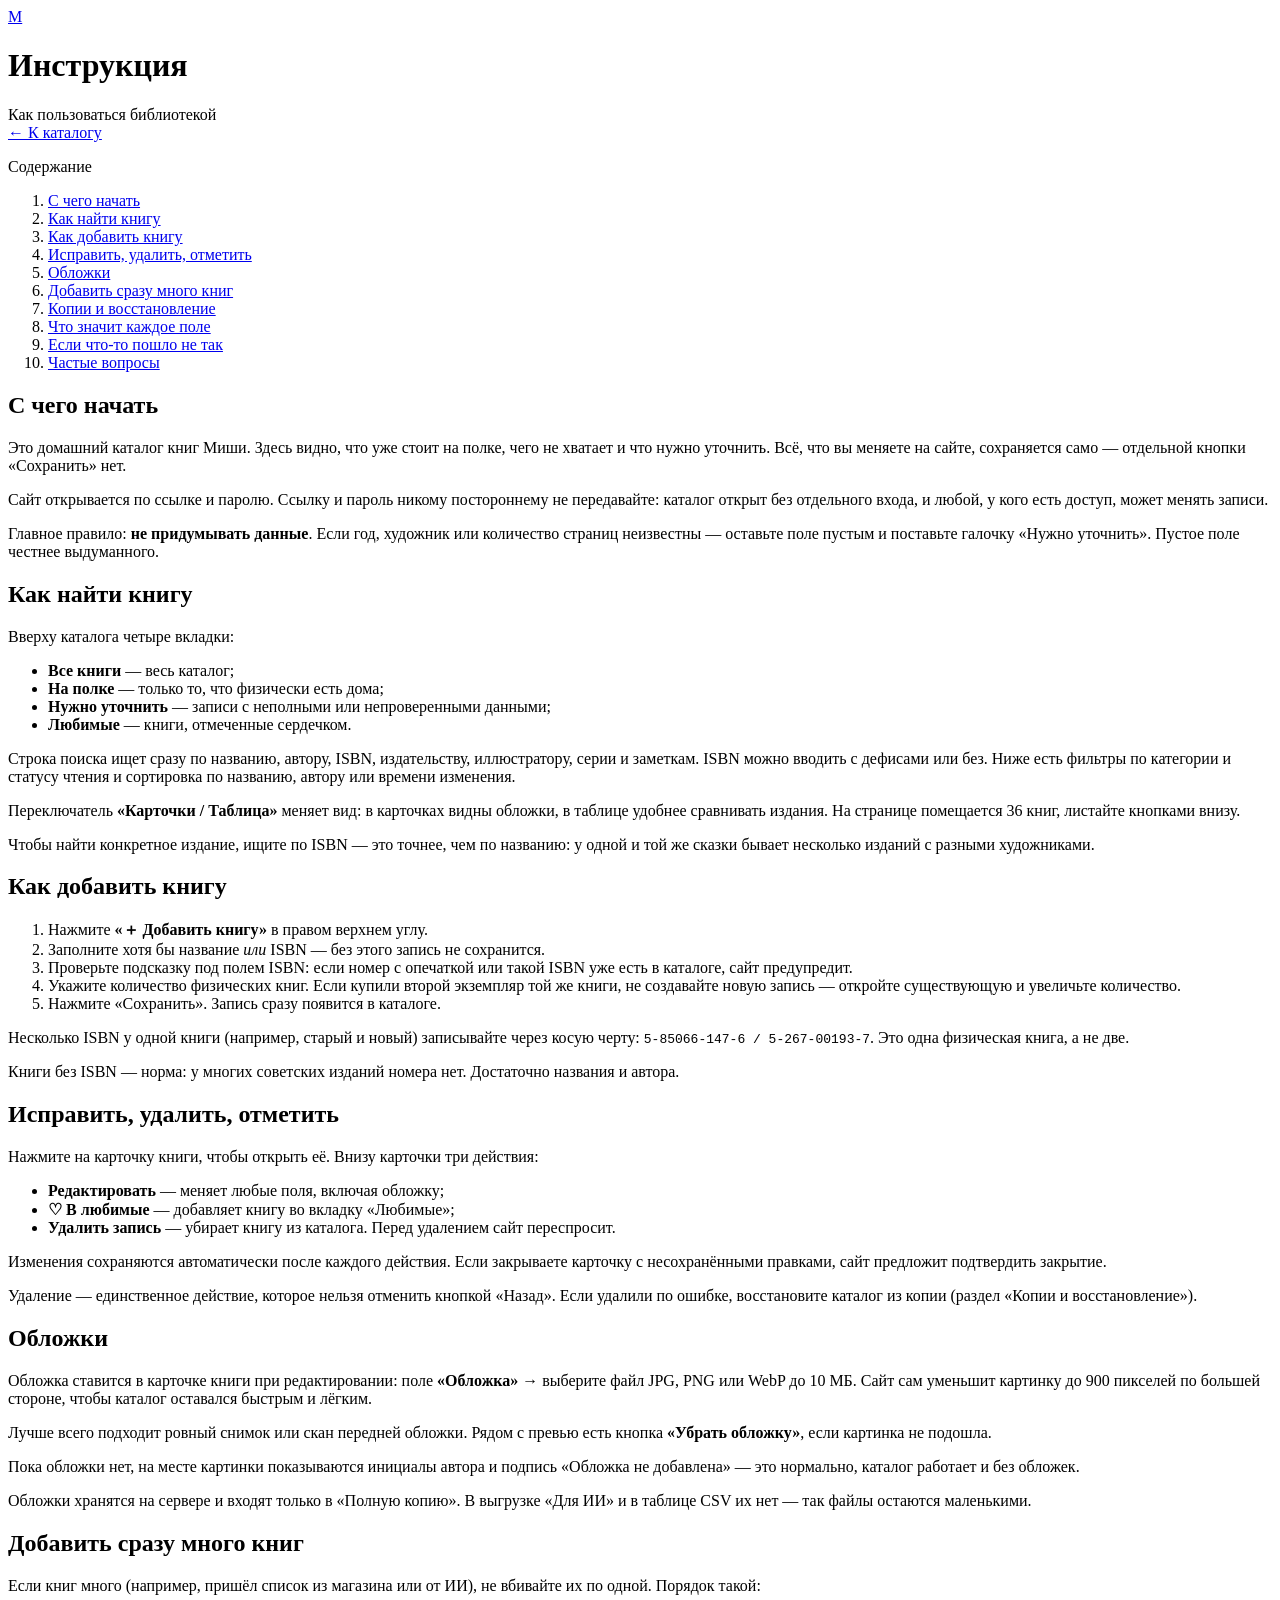
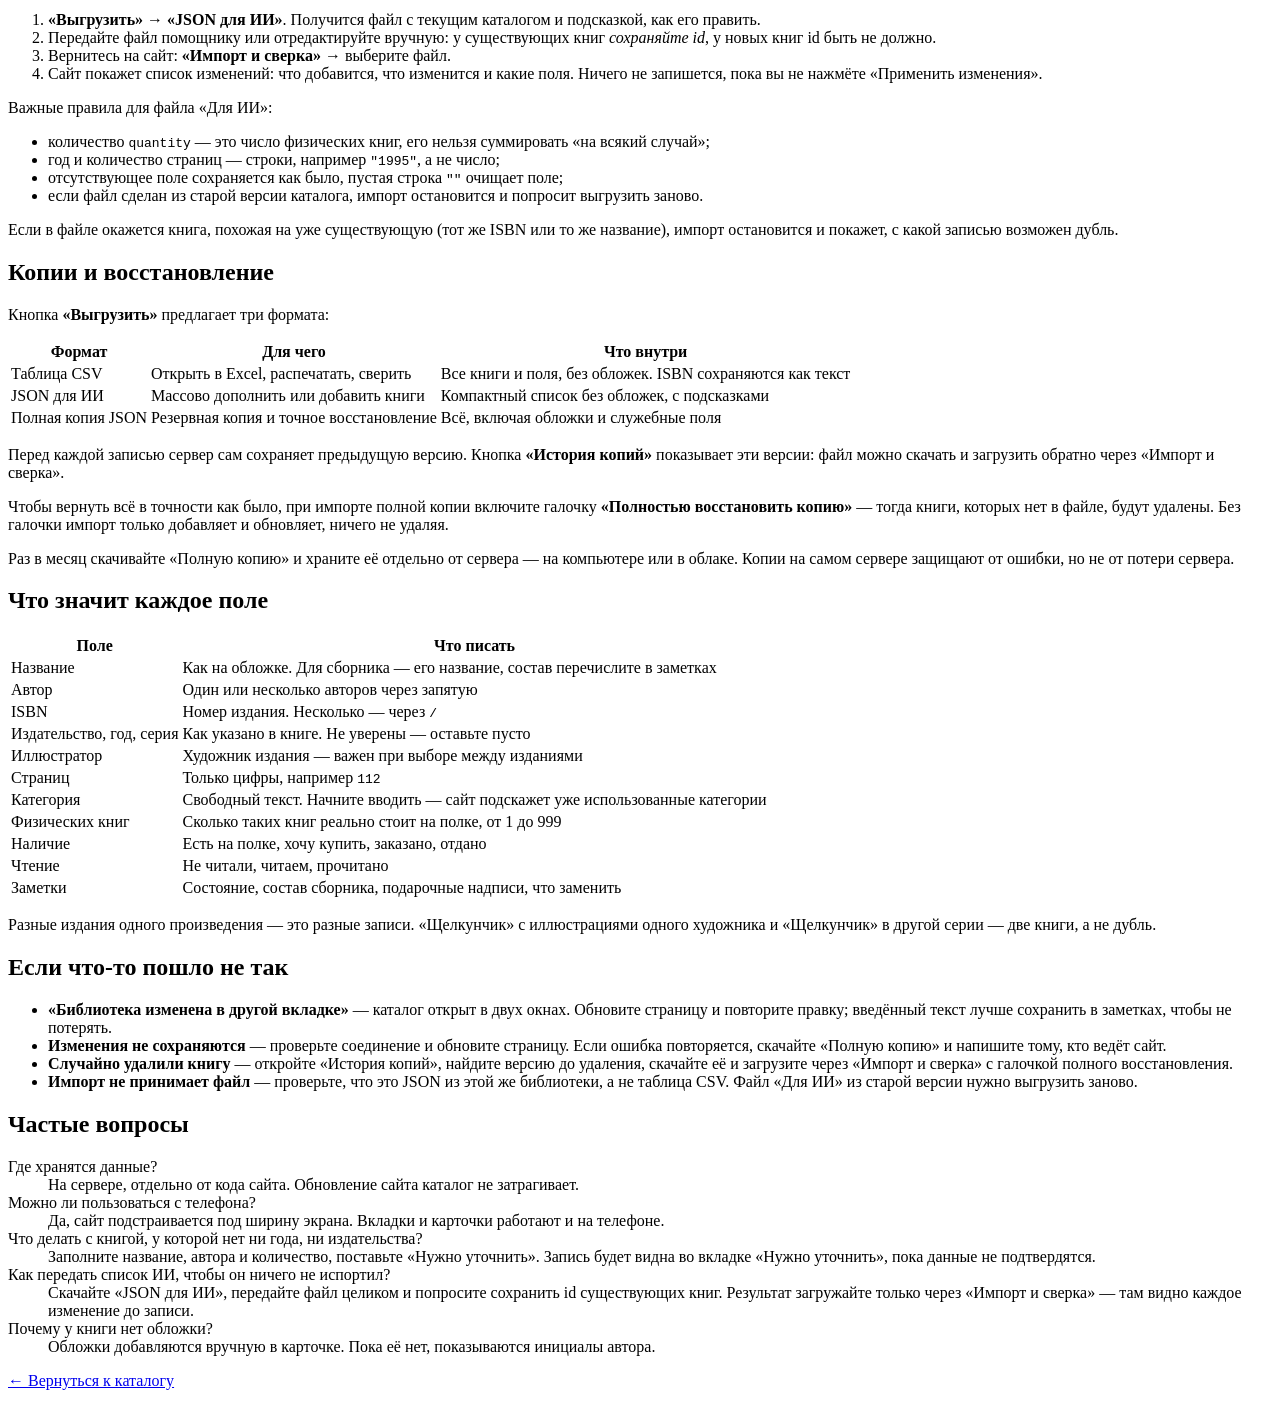
==== prototype/help.html @ b4c93ac7 "Add usage guide page and header link" ====
<!doctype html>
<html lang="ru"><head><meta charset="utf-8"><meta name="viewport" content="width=device-width,initial-scale=1"><title>Инструкция — Библиотека Миши</title><link rel="stylesheet" href="/style.css"></head>
<body class="help-page">
<header><div class="brand"><a class="monogram" href="/" aria-label="К каталогу">М</a><div><h1>Инструкция</h1><span class="muted">Как пользоваться библиотекой</span></div></div><div class="actions"><a class="link-button" href="/">← К каталогу</a></div></header>
<main class="help-wrap">
<nav class="help-nav" aria-label="Содержание инструкции">
<p class="help-nav-title">Содержание</p>
<ol>
<li><a href="#start">С чего начать</a></li>
<li><a href="#find">Как найти книгу</a></li>
<li><a href="#add">Как добавить книгу</a></li>
<li><a href="#edit">Исправить, удалить, отметить</a></li>
<li><a href="#covers">Обложки</a></li>
<li><a href="#many">Добавить сразу много книг</a></li>
<li><a href="#backup">Копии и восстановление</a></li>
<li><a href="#fields">Что значит каждое поле</a></li>
<li><a href="#trouble">Если что-то пошло не так</a></li>
<li><a href="#faq">Частые вопросы</a></li>
</ol>
</nav>
<article class="help">

<section id="start">
<h2>С чего начать</h2>
<p>Это домашний каталог книг Миши. Здесь видно, что уже стоит на полке, чего не хватает и что нужно уточнить. Всё, что вы меняете на сайте, сохраняется само — отдельной кнопки «Сохранить» нет.</p>
<p>Сайт открывается по ссылке и паролю. Ссылку и пароль никому постороннему не передавайте: каталог открыт без отдельного входа, и любой, у кого есть доступ, может менять записи.</p>
<div class="callout">Главное правило: <strong>не придумывать данные</strong>. Если год, художник или количество страниц неизвестны — оставьте поле пустым и поставьте галочку «Нужно уточнить». Пустое поле честнее выдуманного.</div>
</section>

<section id="find">
<h2>Как найти книгу</h2>
<p>Вверху каталога четыре вкладки:</p>
<ul>
<li><strong>Все книги</strong> — весь каталог;</li>
<li><strong>На полке</strong> — только то, что физически есть дома;</li>
<li><strong>Нужно уточнить</strong> — записи с неполными или непроверенными данными;</li>
<li><strong>Любимые</strong> — книги, отмеченные сердечком.</li>
</ul>
<p>Строка поиска ищет сразу по названию, автору, ISBN, издательству, иллюстратору, серии и заметкам. ISBN можно вводить с дефисами или без. Ниже есть фильтры по категории и статусу чтения и сортировка по названию, автору или времени изменения.</p>
<p>Переключатель <strong>«Карточки / Таблица»</strong> меняет вид: в карточках видны обложки, в таблице удобнее сравнивать издания. На странице помещается 36 книг, листайте кнопками внизу.</p>
<div class="callout">Чтобы найти конкретное издание, ищите по ISBN — это точнее, чем по названию: у одной и той же сказки бывает несколько изданий с разными художниками.</div>
</section>

<section id="add">
<h2>Как добавить книгу</h2>
<ol class="steps">
<li>Нажмите <strong>«＋ Добавить книгу»</strong> в правом верхнем углу.</li>
<li>Заполните хотя бы название <em>или</em> ISBN — без этого запись не сохранится.</li>
<li>Проверьте подсказку под полем ISBN: если номер с опечаткой или такой ISBN уже есть в каталоге, сайт предупредит.</li>
<li>Укажите количество физических книг. Если купили второй экземпляр той же книги, не создавайте новую запись — откройте существующую и увеличьте количество.</li>
<li>Нажмите «Сохранить». Запись сразу появится в каталоге.</li>
</ol>
<p>Несколько ISBN у одной книги (например, старый и новый) записывайте через косую черту: <code>5-85066-147-6 / 5-267-00193-7</code>. Это одна физическая книга, а не две.</p>
<p>Книги без ISBN — норма: у многих советских изданий номера нет. Достаточно названия и автора.</p>
</section>

<section id="edit">
<h2>Исправить, удалить, отметить</h2>
<p>Нажмите на карточку книги, чтобы открыть её. Внизу карточки три действия:</p>
<ul>
<li><strong>Редактировать</strong> — меняет любые поля, включая обложку;</li>
<li><strong>♡ В любимые</strong> — добавляет книгу во вкладку «Любимые»;</li>
<li><strong>Удалить запись</strong> — убирает книгу из каталога. Перед удалением сайт переспросит.</li>
</ul>
<p>Изменения сохраняются автоматически после каждого действия. Если закрываете карточку с несохранёнными правками, сайт предложит подтвердить закрытие.</p>
<div class="callout warn">Удаление — единственное действие, которое нельзя отменить кнопкой «Назад». Если удалили по ошибке, восстановите каталог из копии (раздел «Копии и восстановление»).</div>
</section>

<section id="covers">
<h2>Обложки</h2>
<p>Обложка ставится в карточке книги при редактировании: поле <strong>«Обложка»</strong> → выберите файл JPG, PNG или WebP до 10 МБ. Сайт сам уменьшит картинку до 900 пикселей по большей стороне, чтобы каталог оставался быстрым и лёгким.</p>
<p>Лучше всего подходит ровный снимок или скан передней обложки. Рядом с превью есть кнопка <strong>«Убрать обложку»</strong>, если картинка не подошла.</p>
<p>Пока обложки нет, на месте картинки показываются инициалы автора и подпись «Обложка не добавлена» — это нормально, каталог работает и без обложек.</p>
<div class="callout">Обложки хранятся на сервере и входят только в «Полную копию». В выгрузке «Для ИИ» и в таблице CSV их нет — так файлы остаются маленькими.</div>
</section>

<section id="many">
<h2>Добавить сразу много книг</h2>
<p>Если книг много (например, пришёл список из магазина или от ИИ), не вбивайте их по одной. Порядок такой:</p>
<ol class="steps">
<li><strong>«Выгрузить» → «JSON для ИИ»</strong>. Получится файл с текущим каталогом и подсказкой, как его править.</li>
<li>Передайте файл помощнику или отредактируйте вручную: у существующих книг <em>сохраняйте id</em>, у новых книг id быть не должно.</li>
<li>Вернитесь на сайт: <strong>«Импорт и сверка»</strong> → выберите файл.</li>
<li>Сайт покажет список изменений: что добавится, что изменится и какие поля. Ничего не запишется, пока вы не нажмёте «Применить изменения».</li>
</ol>
<p>Важные правила для файла «Для ИИ»:</p>
<ul>
<li>количество <code>quantity</code> — это число физических книг, его нельзя суммировать «на всякий случай»;</li>
<li>год и количество страниц — строки, например <code>"1995"</code>, а не число;</li>
<li>отсутствующее поле сохраняется как было, пустая строка <code>""</code> очищает поле;</li>
<li>если файл сделан из старой версии каталога, импорт остановится и попросит выгрузить заново.</li>
</ul>
<p>Если в файле окажется книга, похожая на уже существующую (тот же ISBN или то же название), импорт остановится и покажет, с какой записью возможен дубль.</p>
</section>

<section id="backup">
<h2>Копии и восстановление</h2>
<p>Кнопка <strong>«Выгрузить»</strong> предлагает три формата:</p>
<table class="help-table">
<thead><tr><th>Формат</th><th>Для чего</th><th>Что внутри</th></tr></thead>
<tbody>
<tr><td>Таблица CSV</td><td>Открыть в Excel, распечатать, сверить</td><td>Все книги и поля, без обложек. ISBN сохраняются как текст</td></tr>
<tr><td>JSON для ИИ</td><td>Массово дополнить или добавить книги</td><td>Компактный список без обложек, с подсказками</td></tr>
<tr><td>Полная копия JSON</td><td>Резервная копия и точное восстановление</td><td>Всё, включая обложки и служебные поля</td></tr>
</tbody>
</table>
<p>Перед каждой записью сервер сам сохраняет предыдущую версию. Кнопка <strong>«История копий»</strong> показывает эти версии: файл можно скачать и загрузить обратно через «Импорт и сверка».</p>
<p>Чтобы вернуть всё в точности как было, при импорте полной копии включите галочку <strong>«Полностью восстановить копию»</strong> — тогда книги, которых нет в файле, будут удалены. Без галочки импорт только добавляет и обновляет, ничего не удаляя.</p>
<div class="callout">Раз в месяц скачивайте «Полную копию» и храните её отдельно от сервера — на компьютере или в облаке. Копии на самом сервере защищают от ошибки, но не от потери сервера.</div>
</section>

<section id="fields">
<h2>Что значит каждое поле</h2>
<table class="help-table">
<thead><tr><th>Поле</th><th>Что писать</th></tr></thead>
<tbody>
<tr><td>Название</td><td>Как на обложке. Для сборника — его название, состав перечислите в заметках</td></tr>
<tr><td>Автор</td><td>Один или несколько авторов через запятую</td></tr>
<tr><td>ISBN</td><td>Номер издания. Несколько — через <code>/</code></td></tr>
<tr><td>Издательство, год, серия</td><td>Как указано в книге. Не уверены — оставьте пусто</td></tr>
<tr><td>Иллюстратор</td><td>Художник издания — важен при выборе между изданиями</td></tr>
<tr><td>Страниц</td><td>Только цифры, например <code>112</code></td></tr>
<tr><td>Категория</td><td>Свободный текст. Начните вводить — сайт подскажет уже использованные категории</td></tr>
<tr><td>Физических книг</td><td>Сколько таких книг реально стоит на полке, от 1 до 999</td></tr>
<tr><td>Наличие</td><td>Есть на полке, хочу купить, заказано, отдано</td></tr>
<tr><td>Чтение</td><td>Не читали, читаем, прочитано</td></tr>
<tr><td>Заметки</td><td>Состояние, состав сборника, подарочные надписи, что заменить</td></tr>
</tbody>
</table>
<p>Разные издания одного произведения — это разные записи. «Щелкунчик» с иллюстрациями одного художника и «Щелкунчик» в другой серии — две книги, а не дубль.</p>
</section>

<section id="trouble">
<h2>Если что-то пошло не так</h2>
<ul>
<li><strong>«Библиотека изменена в другой вкладке»</strong> — каталог открыт в двух окнах. Обновите страницу и повторите правку; введённый текст лучше сохранить в заметках, чтобы не потерять.</li>
<li><strong>Изменения не сохраняются</strong> — проверьте соединение и обновите страницу. Если ошибка повторяется, скачайте «Полную копию» и напишите тому, кто ведёт сайт.</li>
<li><strong>Случайно удалили книгу</strong> — откройте «История копий», найдите версию до удаления, скачайте её и загрузите через «Импорт и сверка» с галочкой полного восстановления.</li>
<li><strong>Импорт не принимает файл</strong> — проверьте, что это JSON из этой же библиотеки, а не таблица CSV. Файл «Для ИИ» из старой версии нужно выгрузить заново.</li>
</ul>
</section>

<section id="faq">
<h2>Частые вопросы</h2>
<dl class="help-faq">
<dt>Где хранятся данные?</dt>
<dd>На сервере, отдельно от кода сайта. Обновление сайта каталог не затрагивает.</dd>
<dt>Можно ли пользоваться с телефона?</dt>
<dd>Да, сайт подстраивается под ширину экрана. Вкладки и карточки работают и на телефоне.</dd>
<dt>Что делать с книгой, у которой нет ни года, ни издательства?</dt>
<dd>Заполните название, автора и количество, поставьте «Нужно уточнить». Запись будет видна во вкладке «Нужно уточнить», пока данные не подтвердятся.</dd>
<dt>Как передать список ИИ, чтобы он ничего не испортил?</dt>
<dd>Скачайте «JSON для ИИ», передайте файл целиком и попросите сохранить id существующих книг. Результат загружайте только через «Импорт и сверка» — там видно каждое изменение до записи.</dd>
<dt>Почему у книги нет обложки?</dt>
<dd>Обложки добавляются вручную в карточке. Пока её нет, показываются инициалы автора.</dd>
</dl>
</section>

<p class="help-footer"><a class="link-button" href="/">← Вернуться к каталогу</a></p>
</article>
</main>
</body></html>
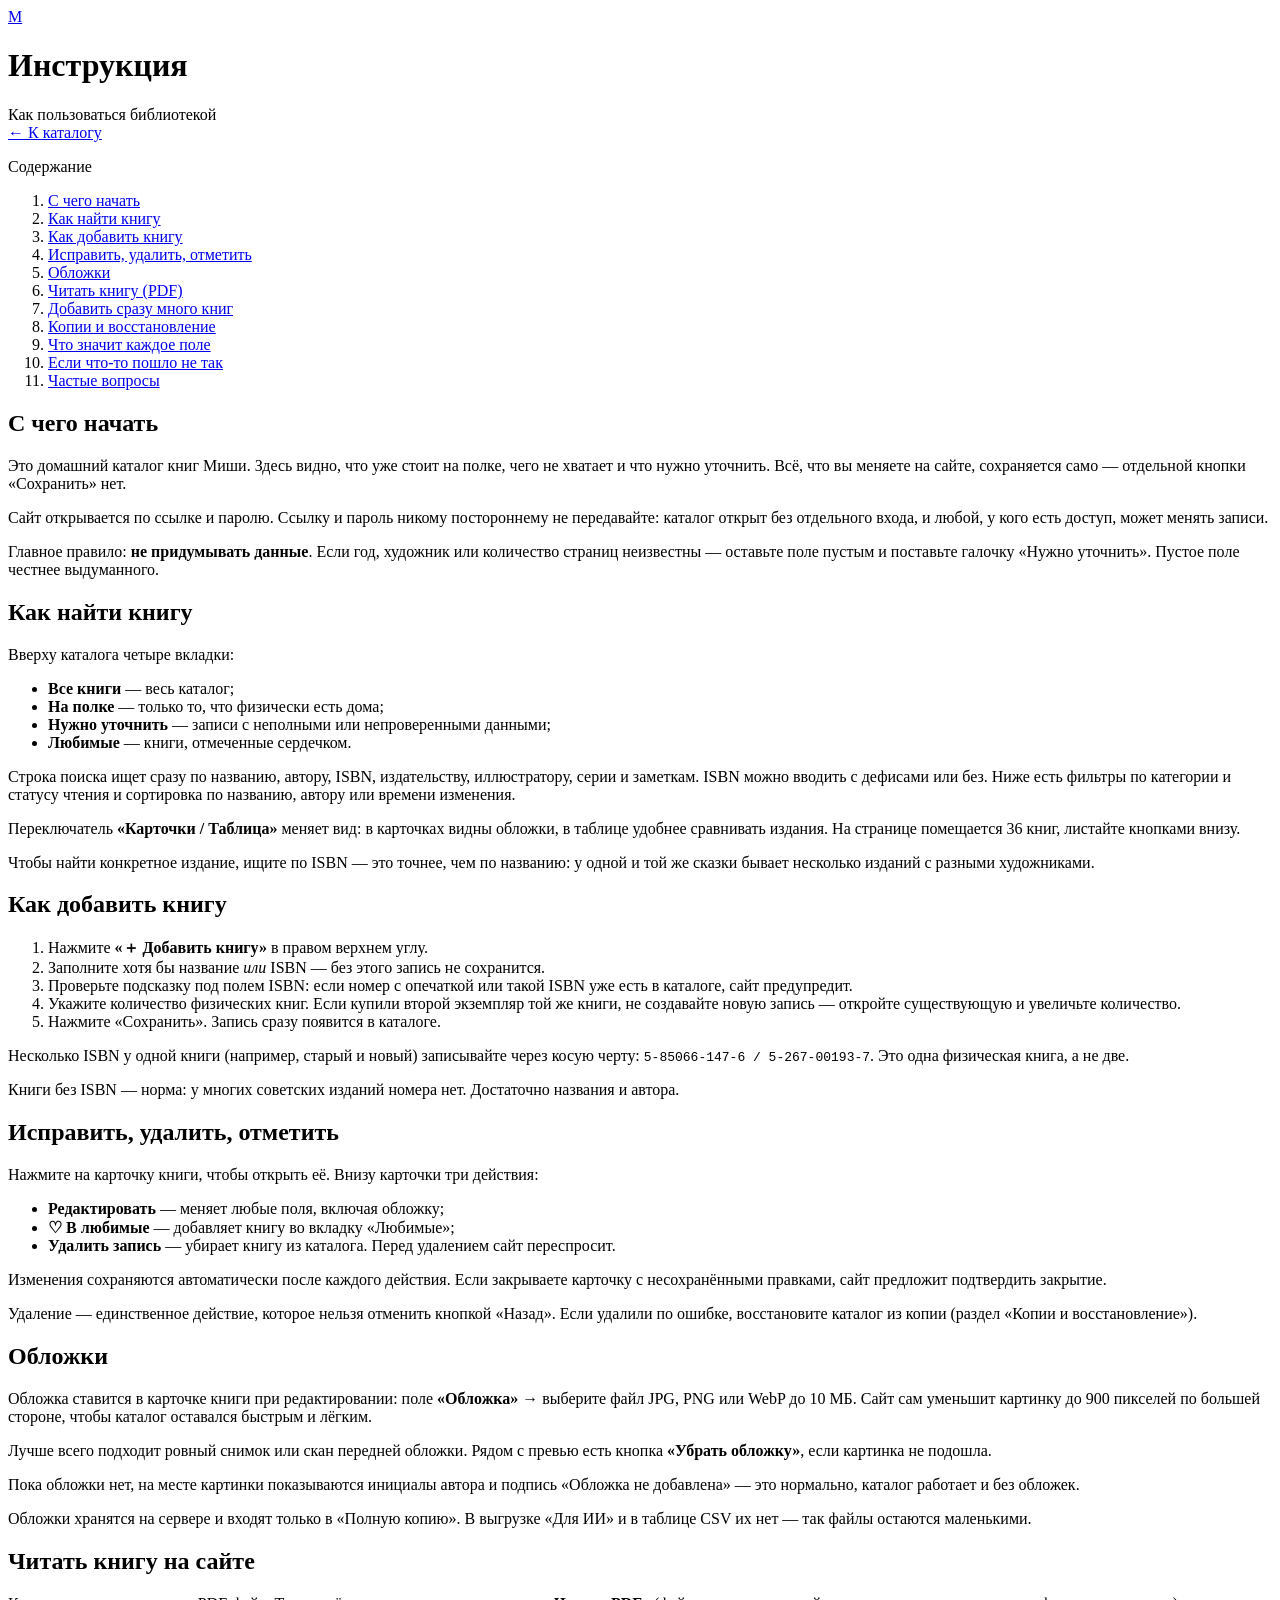
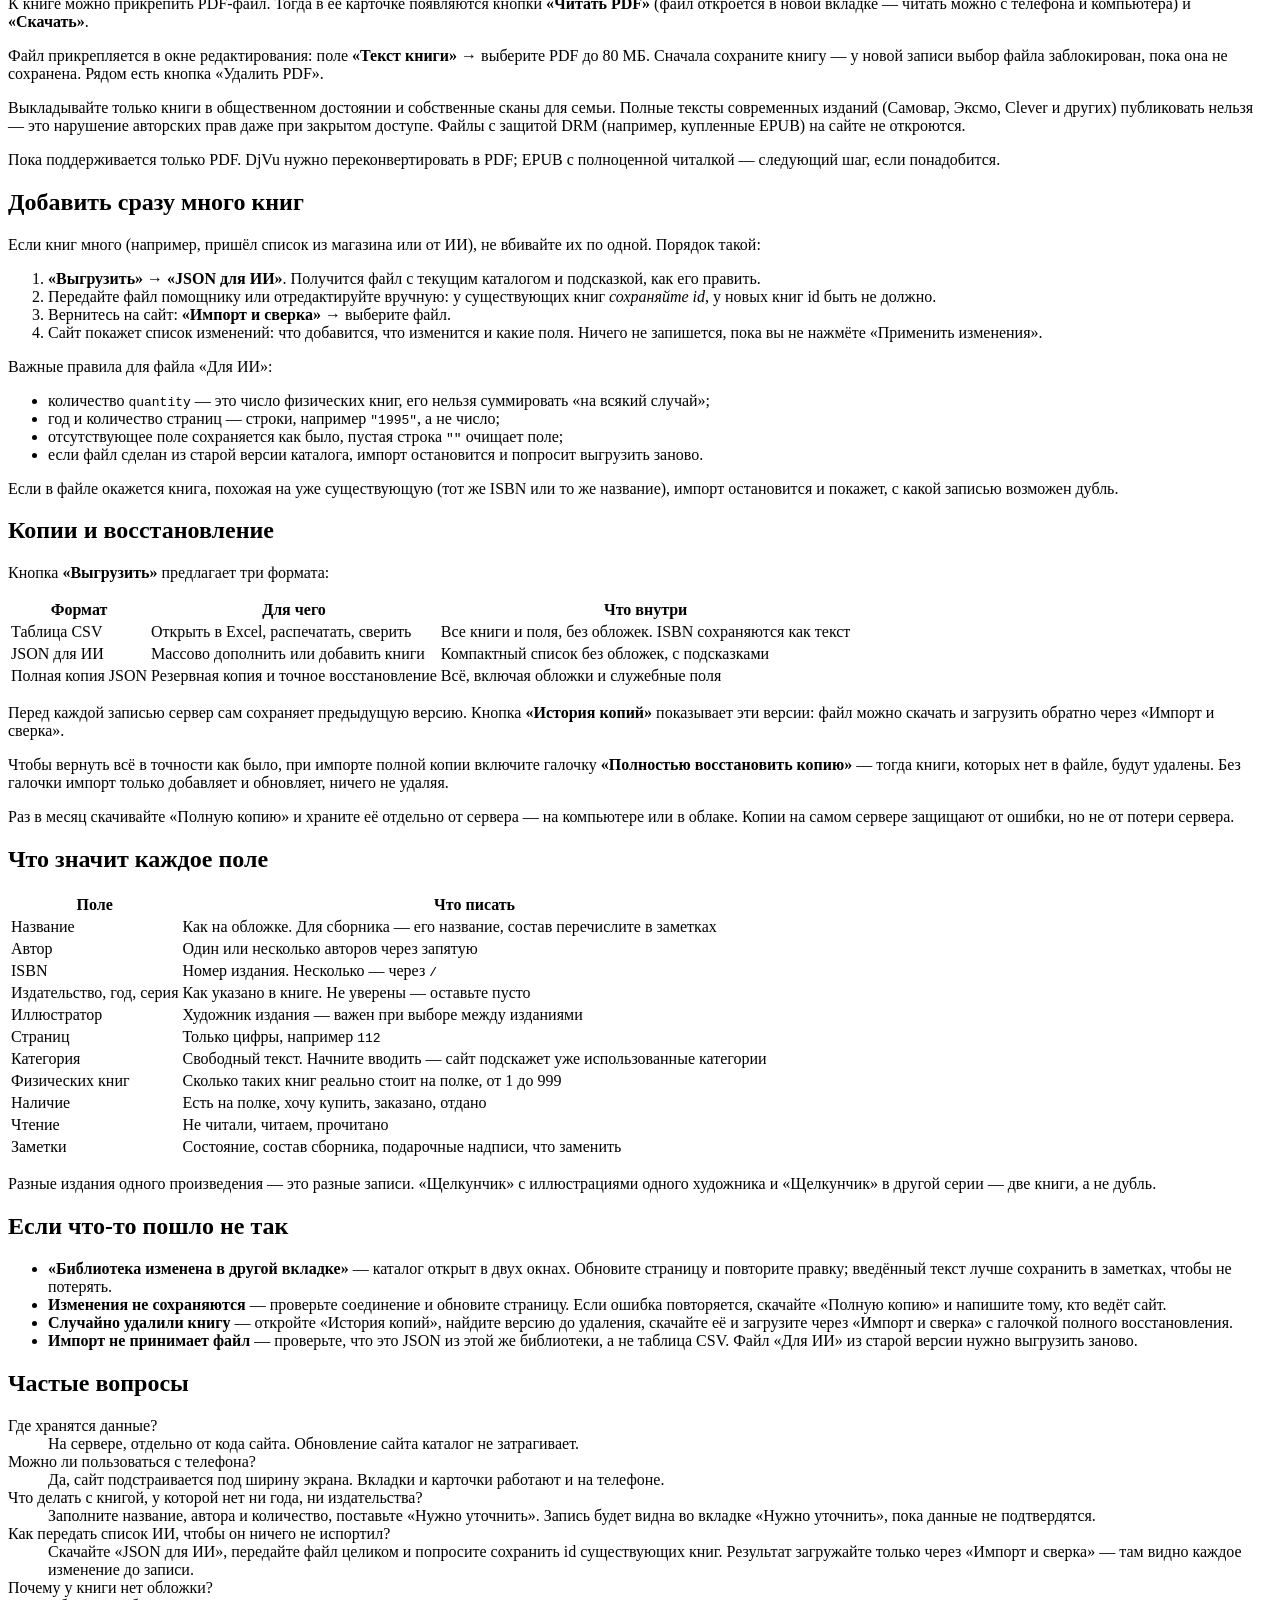
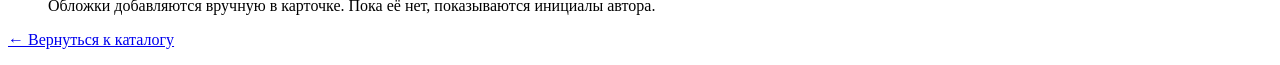
==== commit 3cc3db94: "Add PDF book files with read and download links" ====
--- a/prototype/help.html
+++ b/prototype/help.html
@@ -11,6 +11,7 @@
 <li><a href="#add">Как добавить книгу</a></li>
 <li><a href="#edit">Исправить, удалить, отметить</a></li>
 <li><a href="#covers">Обложки</a></li>
+<li><a href="#read">Читать книгу (PDF)</a></li>
 <li><a href="#many">Добавить сразу много книг</a></li>
 <li><a href="#backup">Копии и восстановление</a></li>
 <li><a href="#fields">Что значит каждое поле</a></li>
@@ -74,6 +75,14 @@
 <div class="callout">Обложки хранятся на сервере и входят только в «Полную копию». В выгрузке «Для ИИ» и в таблице CSV их нет — так файлы остаются маленькими.</div>
 </section>
 
+<section id="read">
+<h2>Читать книгу на сайте</h2>
+<p>К книге можно прикрепить PDF-файл. Тогда в её карточке появляются кнопки <strong>«Читать PDF»</strong> (файл откроется в новой вкладке — читать можно с телефона и компьютера) и <strong>«Скачать»</strong>.</p>
+<p>Файл прикрепляется в окне редактирования: поле <strong>«Текст книги»</strong> → выберите PDF до 80 МБ. Сначала сохраните книгу — у новой записи выбор файла заблокирован, пока она не сохранена. Рядом есть кнопка «Удалить PDF».</p>
+<div class="callout warn">Выкладывайте только книги в общественном достоянии и собственные сканы для семьи. Полные тексты современных изданий (Самовар, Эксмо, Clever и других) публиковать нельзя — это нарушение авторских прав даже при закрытом доступе. Файлы с защитой DRM (например, купленные EPUB) на сайте не откроются.</div>
+<p>Пока поддерживается только PDF. DjVu нужно переконвертировать в PDF; EPUB с полноценной читалкой — следующий шаг, если понадобится.</p>
+</section>
+
 <section id="many">
 <h2>Добавить сразу много книг</h2>
 <p>Если книг много (например, пришёл список из магазина или от ИИ), не вбивайте их по одной. Порядок такой:</p>
@@ -99,9 +108,9 @@
 <table class="help-table">
 <thead><tr><th>Формат</th><th>Для чего</th><th>Что внутри</th></tr></thead>
 <tbody>
-<tr><td>Таблица CSV</td><td>Открыть в Excel, распечатать, сверить</td><td>Все книги и поля, без обложек. ISBN сохраняются как текст</td></tr>
-<tr><td>JSON для ИИ</td><td>Массово дополнить или добавить книги</td><td>Компактный список без обложек, с подсказками</td></tr>
-<tr><td>Полная копия JSON</td><td>Резервная копия и точное восстановление</td><td>Всё, включая обложки и служебные поля</td></tr>
+<tr><td data-label="Формат">Таблица CSV</td><td data-label="Для чего">Открыть в Excel, распечатать, сверить</td><td data-label="Что внутри">Все книги и поля, без обложек. ISBN сохраняются как текст</td></tr>
+<tr><td data-label="Формат">JSON для ИИ</td><td data-label="Для чего">Массово дополнить или добавить книги</td><td data-label="Что внутри">Компактный список без обложек, с подсказками</td></tr>
+<tr><td data-label="Формат">Полная копия JSON</td><td data-label="Для чего">Резервная копия и точное восстановление</td><td data-label="Что внутри">Всё, включая обложки и служебные поля</td></tr>
 </tbody>
 </table>
 <p>Перед каждой записью сервер сам сохраняет предыдущую версию. Кнопка <strong>«История копий»</strong> показывает эти версии: файл можно скачать и загрузить обратно через «Импорт и сверка».</p>
@@ -114,17 +123,17 @@
 <table class="help-table">
 <thead><tr><th>Поле</th><th>Что писать</th></tr></thead>
 <tbody>
-<tr><td>Название</td><td>Как на обложке. Для сборника — его название, состав перечислите в заметках</td></tr>
-<tr><td>Автор</td><td>Один или несколько авторов через запятую</td></tr>
-<tr><td>ISBN</td><td>Номер издания. Несколько — через <code>/</code></td></tr>
-<tr><td>Издательство, год, серия</td><td>Как указано в книге. Не уверены — оставьте пусто</td></tr>
-<tr><td>Иллюстратор</td><td>Художник издания — важен при выборе между изданиями</td></tr>
-<tr><td>Страниц</td><td>Только цифры, например <code>112</code></td></tr>
-<tr><td>Категория</td><td>Свободный текст. Начните вводить — сайт подскажет уже использованные категории</td></tr>
-<tr><td>Физических книг</td><td>Сколько таких книг реально стоит на полке, от 1 до 999</td></tr>
-<tr><td>Наличие</td><td>Есть на полке, хочу купить, заказано, отдано</td></tr>
-<tr><td>Чтение</td><td>Не читали, читаем, прочитано</td></tr>
-<tr><td>Заметки</td><td>Состояние, состав сборника, подарочные надписи, что заменить</td></tr>
+<tr><td data-label="Поле">Название</td><td data-label="Что писать">Как на обложке. Для сборника — его название, состав перечислите в заметках</td></tr>
+<tr><td data-label="Поле">Автор</td><td data-label="Что писать">Один или несколько авторов через запятую</td></tr>
+<tr><td data-label="Поле">ISBN</td><td data-label="Что писать">Номер издания. Несколько — через <code>/</code></td></tr>
+<tr><td data-label="Поле">Издательство, год, серия</td><td data-label="Что писать">Как указано в книге. Не уверены — оставьте пусто</td></tr>
+<tr><td data-label="Поле">Иллюстратор</td><td data-label="Что писать">Художник издания — важен при выборе между изданиями</td></tr>
+<tr><td data-label="Поле">Страниц</td><td data-label="Что писать">Только цифры, например <code>112</code></td></tr>
+<tr><td data-label="Поле">Категория</td><td data-label="Что писать">Свободный текст. Начните вводить — сайт подскажет уже использованные категории</td></tr>
+<tr><td data-label="Поле">Физических книг</td><td data-label="Что писать">Сколько таких книг реально стоит на полке, от 1 до 999</td></tr>
+<tr><td data-label="Поле">Наличие</td><td data-label="Что писать">Есть на полке, хочу купить, заказано, отдано</td></tr>
+<tr><td data-label="Поле">Чтение</td><td data-label="Что писать">Не читали, читаем, прочитано</td></tr>
+<tr><td data-label="Поле">Заметки</td><td data-label="Что писать">Состояние, состав сборника, подарочные надписи, что заменить</td></tr>
 </tbody>
 </table>
 <p>Разные издания одного произведения — это разные записи. «Щелкунчик» с иллюстрациями одного художника и «Щелкунчик» в другой серии — две книги, а не дубль.</p>
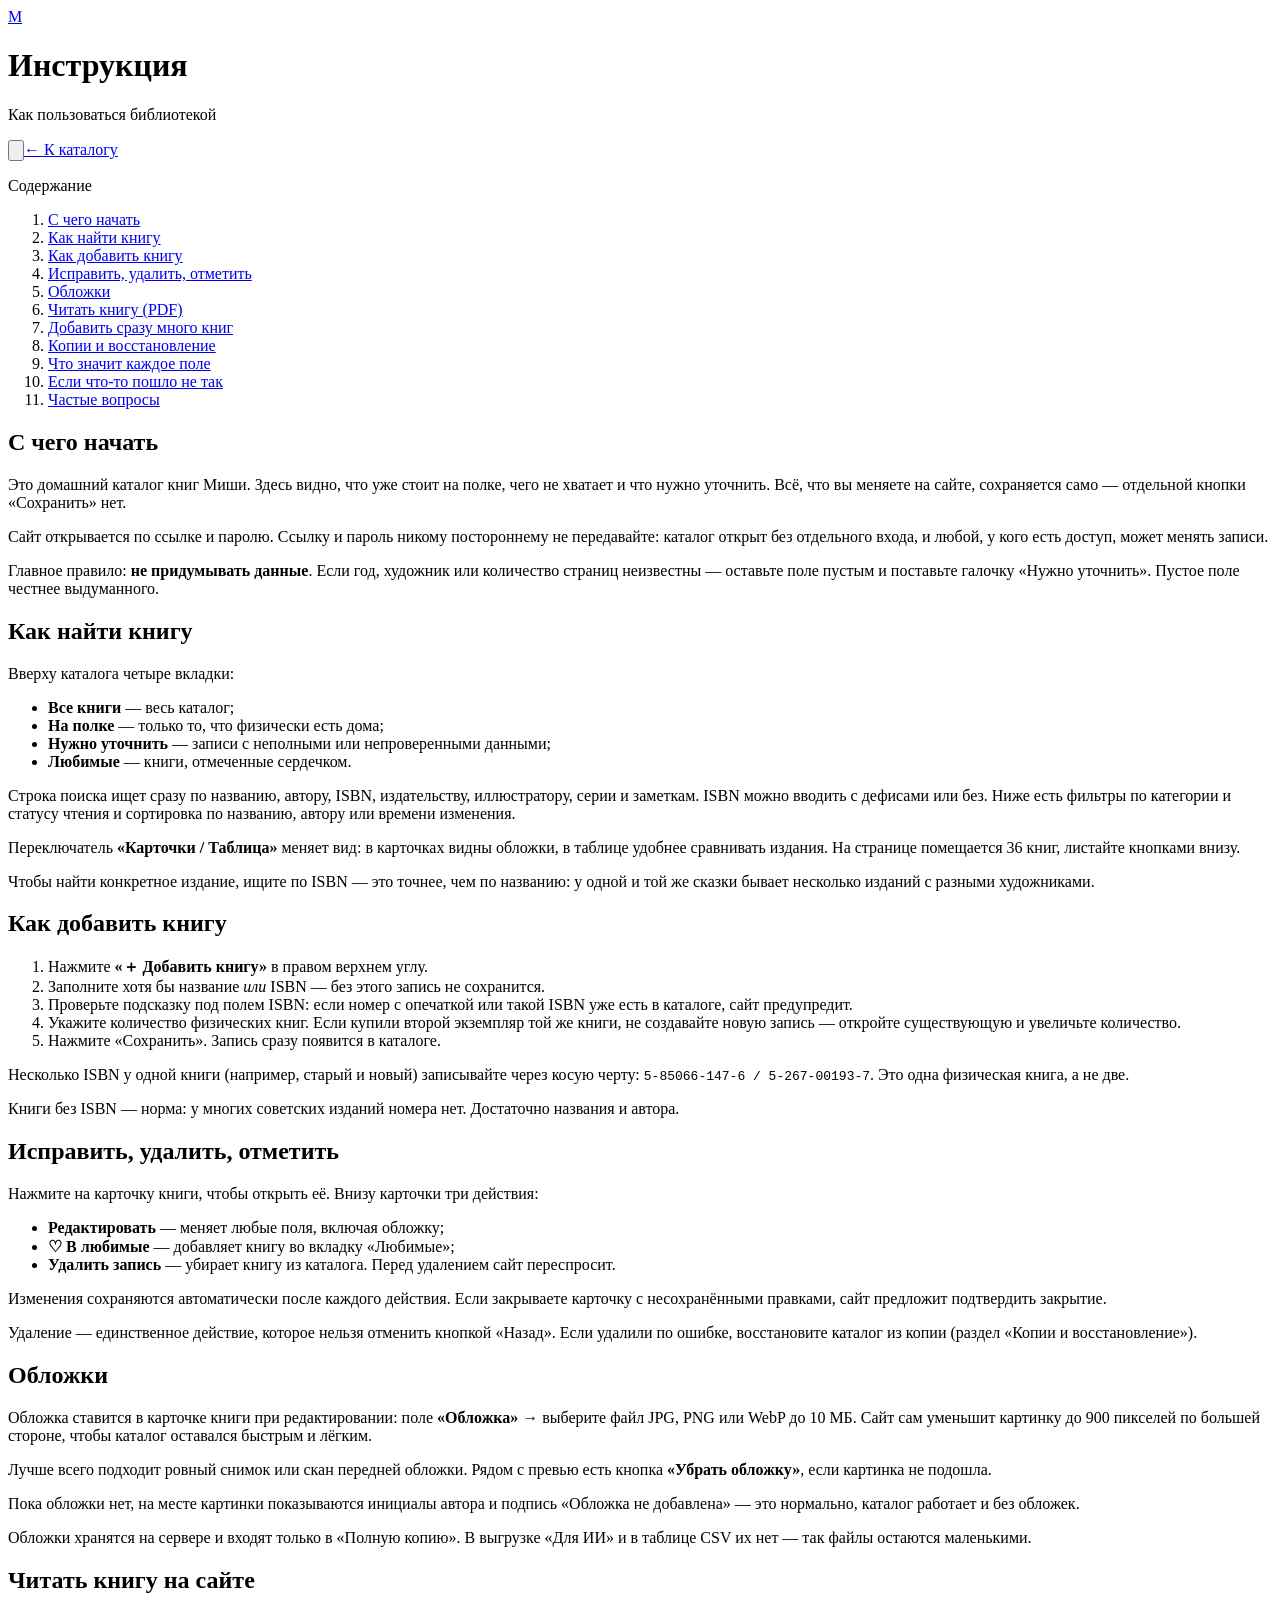
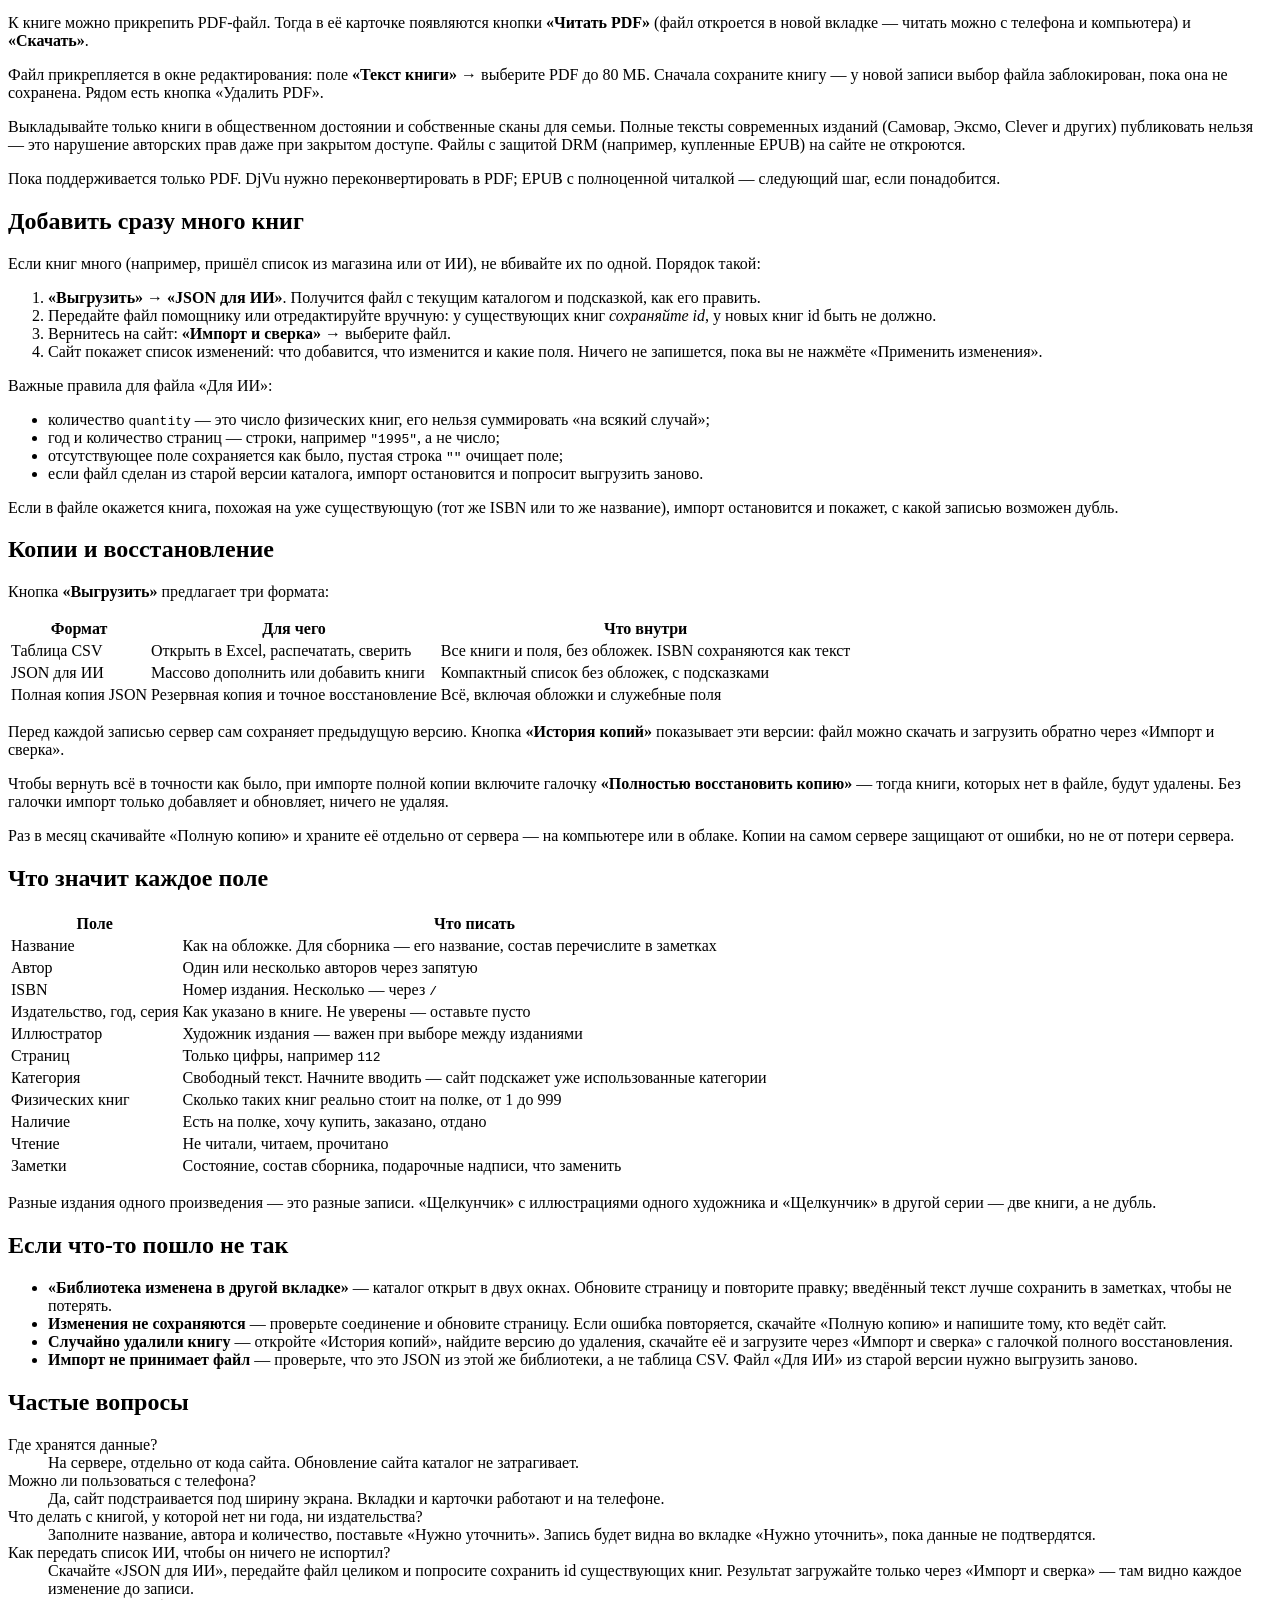
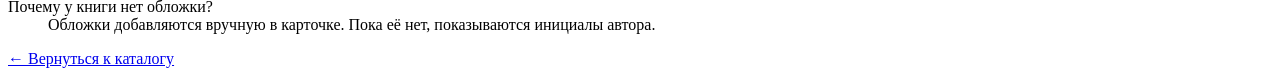
==== commit 0826d7ba: "Redesign catalog with light and dark themes - Literata for book titles and Golos Text for the interf" ====
--- a/prototype/help.html
+++ b/prototype/help.html
@@ -1,7 +1,7 @@
 <!doctype html>
-<html lang="ru"><head><meta charset="utf-8"><meta name="viewport" content="width=device-width,initial-scale=1"><title>Инструкция — Библиотека Миши</title><link rel="stylesheet" href="/style.css"></head>
+<html lang="ru" data-theme="auto"><head><meta charset="utf-8"><meta name="viewport" content="width=device-width,initial-scale=1"><title>Инструкция — Библиотека Миши</title><meta name="color-scheme" content="light dark"><meta name="theme-color" content="#f7f4ec" media="(prefers-color-scheme: light)"><meta name="theme-color" content="#171614" media="(prefers-color-scheme: dark)"><script src="/theme.js"></script><link rel="icon" href="/favicon.ico" sizes="32x32"><link rel="icon" href="/favicon.svg" type="image/svg+xml"><link rel="apple-touch-icon" href="/apple-touch-icon.png"><link rel="stylesheet" href="/style.css"></head>
 <body class="help-page">
-<header><div class="brand"><a class="monogram" href="/" aria-label="К каталогу">М</a><div><h1>Инструкция</h1><span class="muted">Как пользоваться библиотекой</span></div></div><div class="actions"><a class="link-button" href="/">← К каталогу</a></div></header>
+<header class="topbar"><div class="brand"><a class="monogram" href="/" aria-label="К каталогу">М</a><div class="brand-text"><h1>Инструкция</h1><p class="brand-status" data-state="saved">Как пользоваться библиотекой</p></div></div><div class="topbar-actions"><button class="theme-button" id="theme-toggle" type="button" aria-label="Тема: как в системе" title="Тема: как в системе"><svg class="theme-icon" data-theme-icon="auto" viewBox="0 0 20 20" aria-hidden="true"><circle cx="10" cy="10" r="7.2" fill="none" stroke="currentColor" stroke-width="1.6"/><path d="M10 2.8a7.2 7.2 0 0 0 0 14.4z" fill="currentColor"/></svg><svg class="theme-icon" data-theme-icon="light" viewBox="0 0 20 20" aria-hidden="true"><circle cx="10" cy="10" r="3.6" fill="currentColor"/><g stroke="currentColor" stroke-width="1.6" stroke-linecap="round"><path d="M10 1.6v1.8M10 16.6v1.8M1.6 10h1.8M16.6 10h1.8M3.9 3.9l1.3 1.3M14.8 14.8l1.3 1.3M16.1 3.9l-1.3 1.3M5.2 14.8l-1.3 1.3"/></g></svg><svg class="theme-icon" data-theme-icon="dark" viewBox="0 0 20 20" aria-hidden="true"><path d="M16.4 12.6A7.2 7.2 0 0 1 7.4 3.6a7.2 7.2 0 1 0 9 9z" fill="currentColor"/></svg></button><a class="link-button" href="/">← К каталогу</a></div></header>
 <main class="help-wrap">
 <nav class="help-nav" aria-label="Содержание инструкции">
 <p class="help-nav-title">Содержание</p>
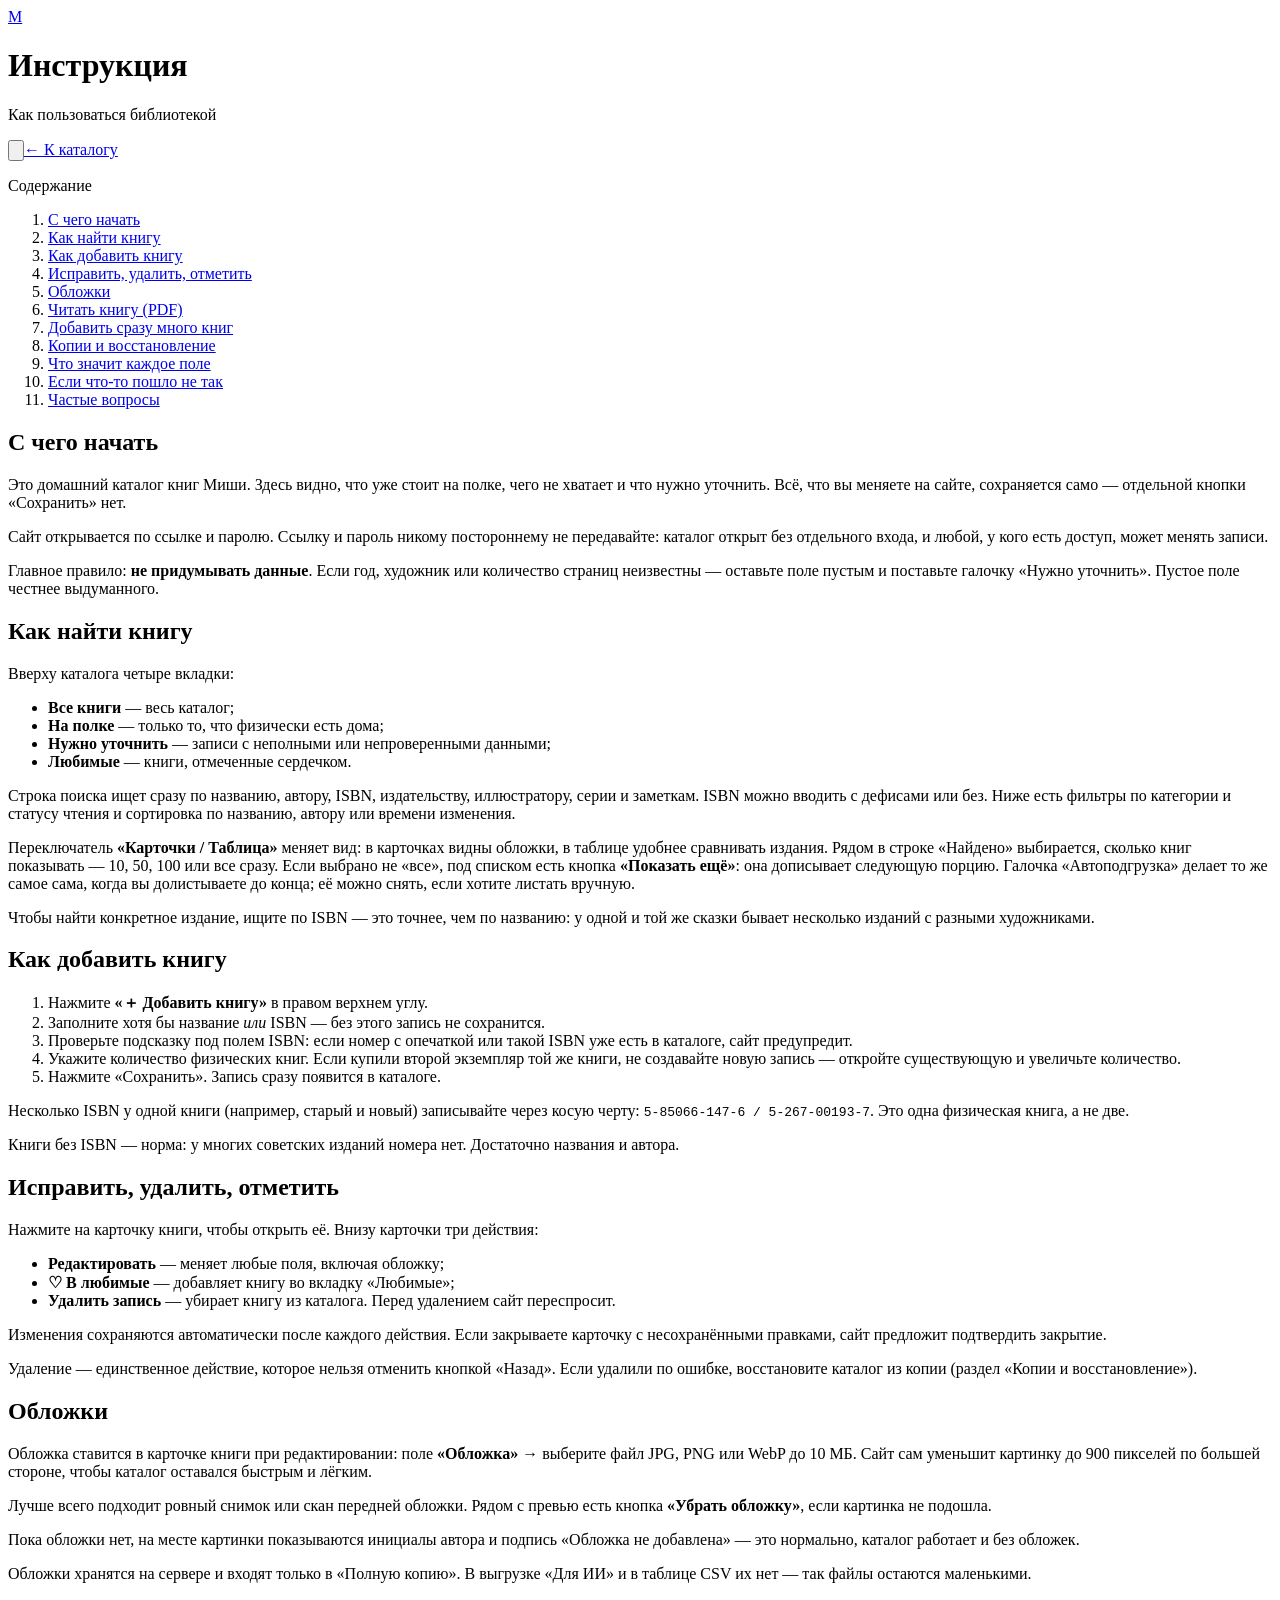
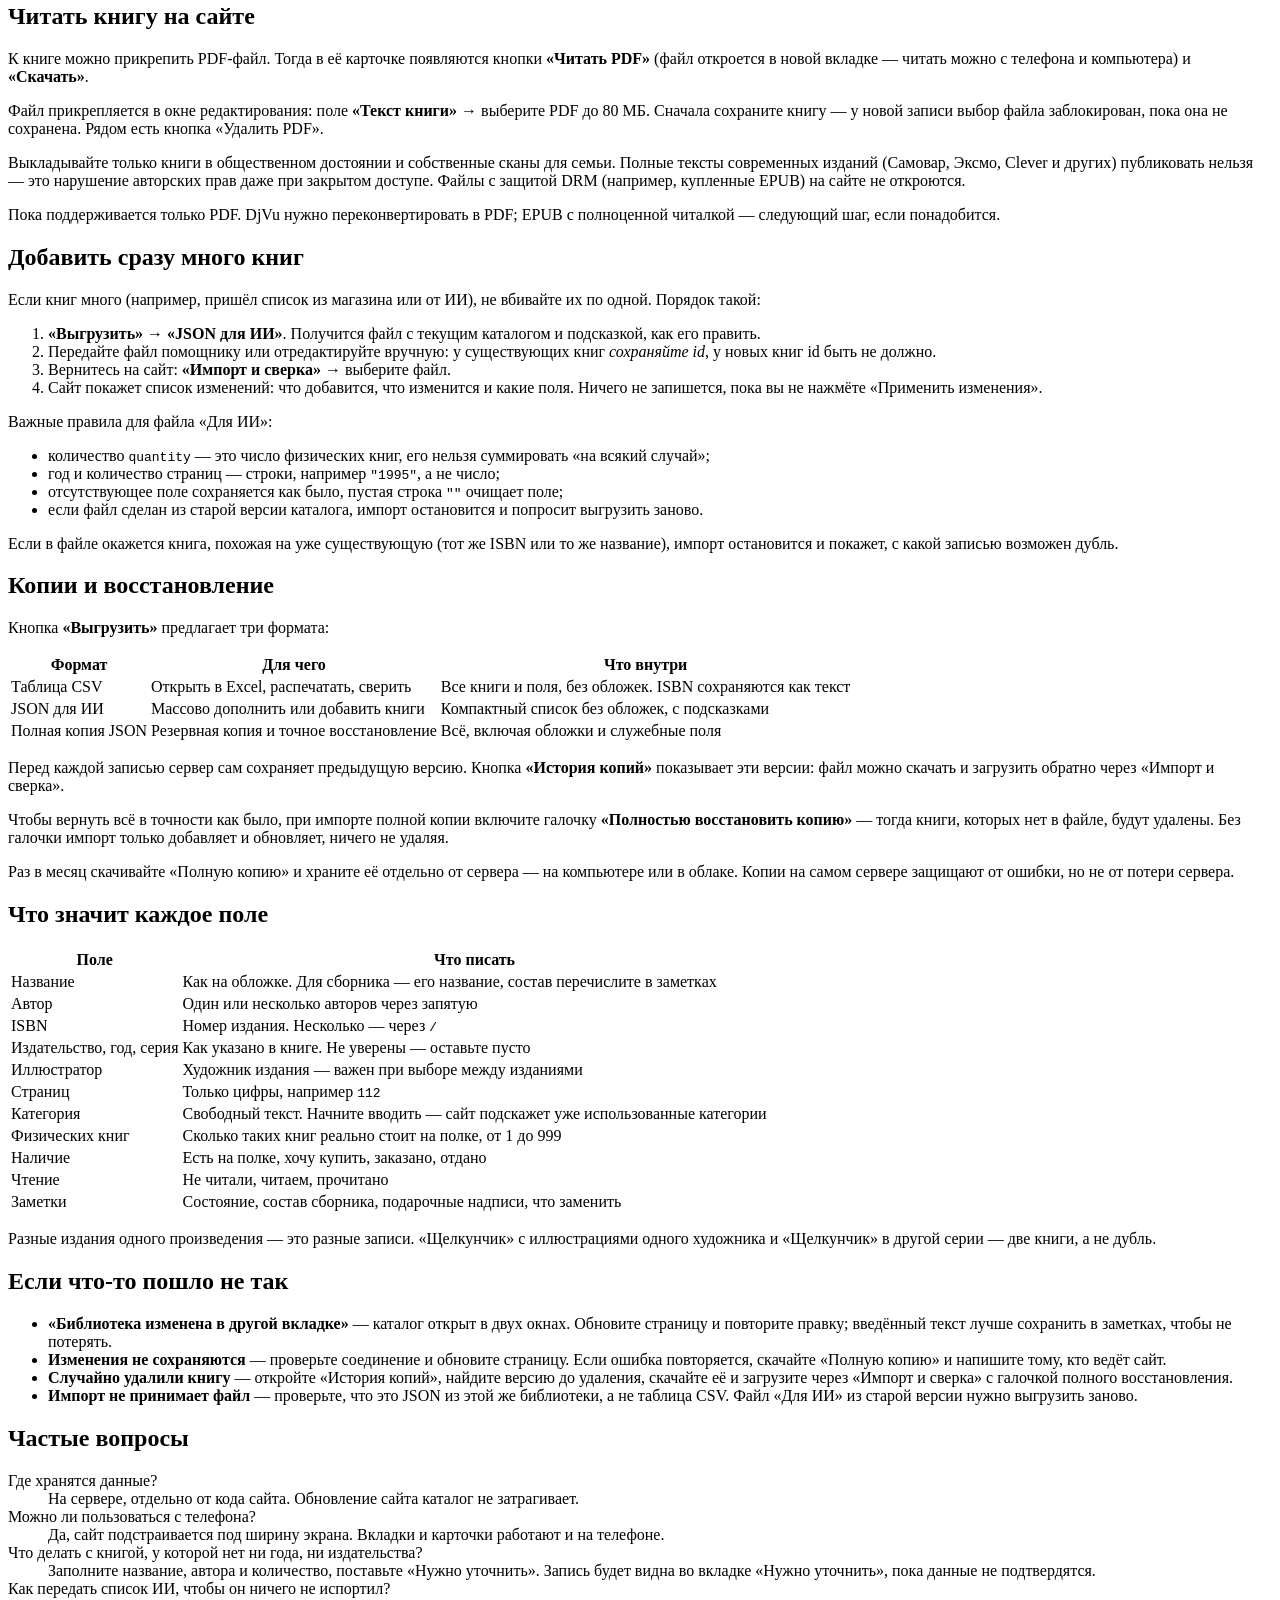
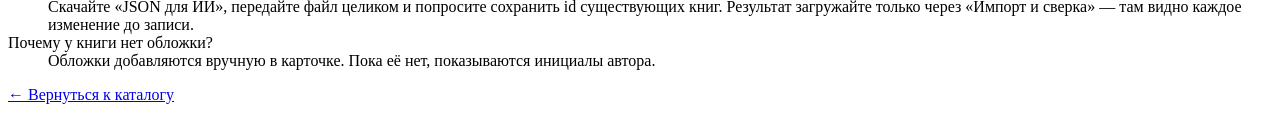
==== commit 7953777c: "Replace pagination with chunked loading - page size selector: 10, 50, 100 or all; default 50 on desk" ====
--- a/prototype/help.html
+++ b/prototype/help.html
@@ -38,7 +38,7 @@
 <li><strong>Любимые</strong> — книги, отмеченные сердечком.</li>
 </ul>
 <p>Строка поиска ищет сразу по названию, автору, ISBN, издательству, иллюстратору, серии и заметкам. ISBN можно вводить с дефисами или без. Ниже есть фильтры по категории и статусу чтения и сортировка по названию, автору или времени изменения.</p>
-<p>Переключатель <strong>«Карточки / Таблица»</strong> меняет вид: в карточках видны обложки, в таблице удобнее сравнивать издания. На странице помещается 36 книг, листайте кнопками внизу.</p>
+<p>Переключатель <strong>«Карточки / Таблица»</strong> меняет вид: в карточках видны обложки, в таблице удобнее сравнивать издания. Рядом в строке «Найдено» выбирается, сколько книг показывать — 10, 50, 100 или все сразу. Если выбрано не «все», под списком есть кнопка <strong>«Показать ещё»</strong>: она дописывает следующую порцию. Галочка «Автоподгрузка» делает то же самое сама, когда вы долистываете до конца; её можно снять, если хотите листать вручную.</p>
 <div class="callout">Чтобы найти конкретное издание, ищите по ISBN — это точнее, чем по названию: у одной и той же сказки бывает несколько изданий с разными художниками.</div>
 </section>
 
